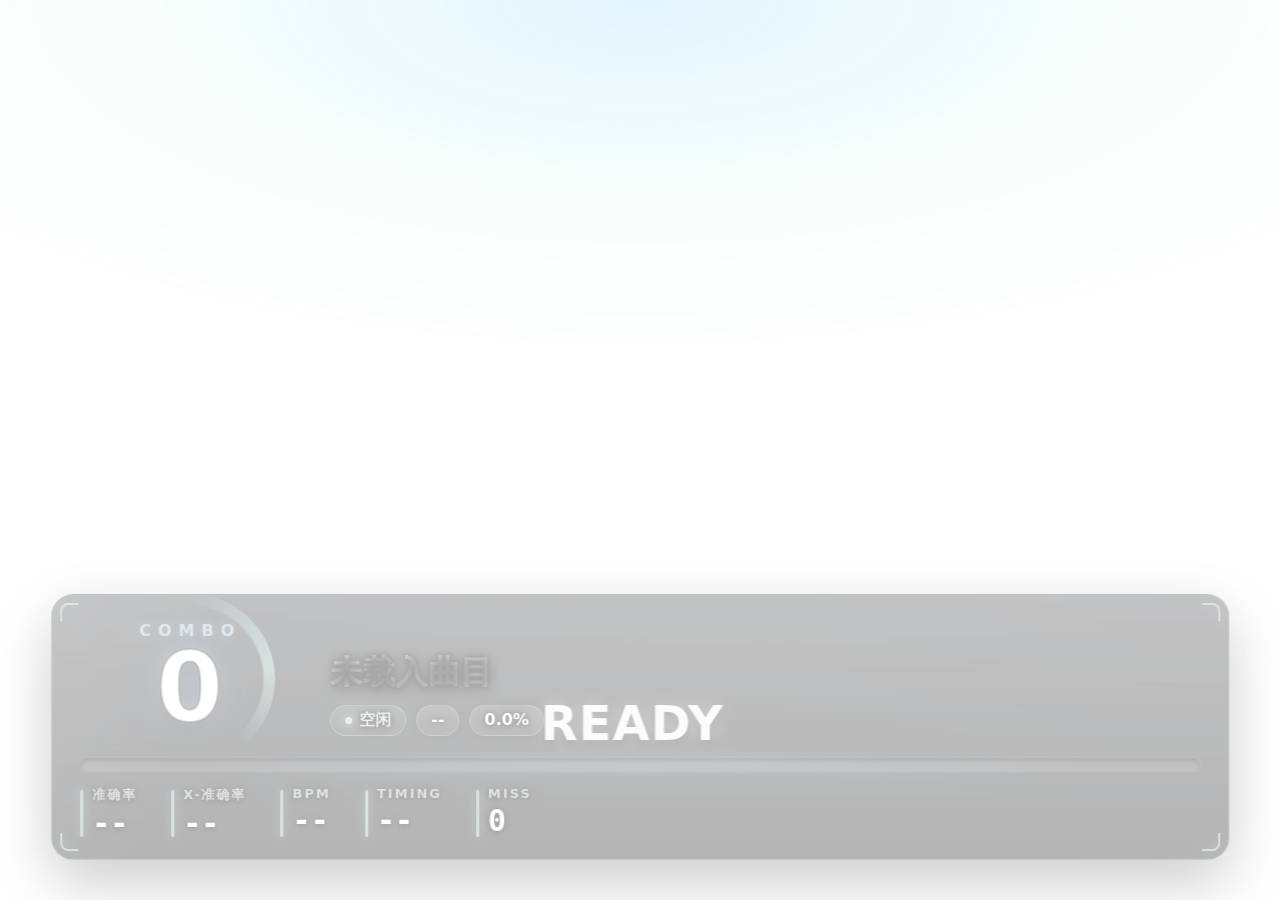
==== TADOFAI/plugins/example-overlay/index.html @ 16f61318 "initial commit" ====
<!DOCTYPE html>
<html lang="zh-CN">
<head>
<meta charset="utf-8">
<meta name="viewport" content="width=device-width, initial-scale=1">
<title>Example Overlay</title>
<!-- OBS 浏览器源用：背景全透明，只有展示内容，没有任何可交互控件 -->
<link rel="stylesheet" href="style.css">
</head>
<body class="offline">

<!-- 顶部环境光晕 -->
<div class="ambient" id="ambient"></div>

<div class="overlay" id="overlay">

  <div class="panel">
    <!-- 顶部扫光线 -->
    <div class="panel-sheen"></div>
    <!-- 四角装饰 -->
    <span class="corner corner-tl"></span>
    <span class="corner corner-tr"></span>
    <span class="corner corner-bl"></span>
    <span class="corner corner-br"></span>

    <div class="panel-main">
      <div class="combo-box">
        <div class="combo-ring"></div>
        <div class="combo-label">COMBO</div>
        <div class="combo-value" id="combo">0</div>
      </div>

      <div class="song-box">
        <div class="song" id="song">未载入曲目</div>
        <div class="tags">
          <span class="tag tag-state" id="game-state">空闲</span>
          <span class="tag" id="difficulty">--</span>
          <span class="tag" id="progress-text">0.0%</span>
        </div>
      </div>
    </div>

    <div class="bar">
      <div class="bar-glow"></div>
      <div class="bar-fill" id="progress-bar">
        <div class="bar-sheen"></div>
      </div>
      <div class="bar-head" id="bar-head"></div>
    </div>

    <div class="stats">
      <div class="stat"><span class="stat-k">准确率</span><span class="stat-v" id="accuracy">--</span></div>
      <div class="stat"><span class="stat-k">X-准确率</span><span class="stat-v" id="xaccuracy">--</span></div>
      <div class="stat"><span class="stat-k">BPM</span><span class="stat-v" id="bpm">--</span></div>
      <div class="stat"><span class="stat-k">TIMING</span><span class="stat-v" id="timing">--</span></div>
      <div class="stat"><span class="stat-k">MISS</span><span class="stat-v" id="misses">0</span></div>
    </div>
  </div>

  <!-- 命中提示 -->
  <div class="hit" id="hit">
    <div class="hit-echo" id="hit-echo"></div>
    <span class="hit-judgement" id="hit-judgement">READY</span>
    <span class="hit-timing" id="hit-timing"></span>
  </div>

  <!-- Combo 里程碑爆发 -->
  <div class="milestone" id="milestone"><span id="milestone-text"></span></div>

  <!-- 结算横幅 -->
  <div class="banner" id="banner">
    <div class="banner-sheen"></div>
    <span id="banner-text">本局结束</span>
  </div>

</div>

<!-- SDK 用绝对路径：插件页面挂在 /overlay/example-overlay/ -->
<script src="/sdk/protocol.js"></script>
<script src="/sdk/tadofai-client.js"></script>
<script src="main.js"></script>
</body>
</html>
---- TADOFAI/plugins/example-overlay/style.css ----
/*!
 * example-overlay 样式 —— OBS 浏览器源专用 · 华丽版
 * 约束：背景完全透明、无外部字体/图片、只用系统字体栈。
 * 高频命中要求动画只碰 transform / opacity / filter，避免触发布局。
 */

/* ---------- 基础 ---------- */

html, body {
  margin: 0;
  padding: 0;
  width: 100%;
  height: 100%;
  background: transparent;
  overflow: hidden;
  font-family: system-ui, "Segoe UI", "Microsoft YaHei", "PingFang SC", sans-serif;
  color: #ffffff;
  text-shadow: 0 0 4px rgba(0, 0, 0, 0.95), 0 2px 6px rgba(0, 0, 0, 0.9), 0 0 14px rgba(0, 0, 0, 0.6);
  -webkit-font-smoothing: antialiased;
}

/* 断开连接时整体压暗 */
body.offline .overlay {
  opacity: 0.35;
  filter: saturate(0.4);
}

/* ---------- 顶部环境光晕 ---------- */

.ambient {
  position: fixed;
  left: 50%;
  top: -40vh;
  width: 140vw;
  height: 80vh;
  transform: translateX(-50%);
  background: radial-gradient(
    ellipse at 50% 50%,
    rgba(90, 190, 255, 0.18) 0%,
    rgba(126, 240, 208, 0.08) 35%,
    rgba(0, 0, 0, 0) 70%
  );
  pointer-events: none;
  opacity: 0.9;
  animation: ambient-drift 12s ease-in-out infinite alternate;
  will-change: opacity, transform;
}

@keyframes ambient-drift {
  0%   { opacity: 0.55; transform: translateX(-50%) scale(1); }
  100% { opacity: 1;    transform: translateX(-50%) scale(1.08); }
}

/* ---------- 底部面板 ---------- */

.overlay {
  position: fixed;
  left: 50%;
  bottom: 40px;
  transform: translateX(-50%);
  width: 92vw;
  width: min(1400px, 92vw);
  transition: opacity 260ms ease, filter 260ms ease;
}

.panel {
  position: relative;
  border-radius: 22px;
  padding: 20px 28px 18px;
  background:
    linear-gradient(180deg, rgba(14, 18, 28, 0.72), rgba(6, 9, 16, 0.86)),
    radial-gradient(120% 160% at 0% 0%, rgba(90, 190, 255, 0.14), rgba(0, 0, 0, 0) 55%),
    radial-gradient(120% 160% at 100% 0%, rgba(126, 240, 208, 0.10), rgba(0, 0, 0, 0) 55%);
  border: 1px solid rgba(255, 255, 255, 0.14);
  box-shadow:
    0 24px 60px rgba(0, 0, 0, 0.55),
    0 0 0 1px rgba(255, 255, 255, 0.04) inset,
    0 0 40px rgba(90, 190, 255, 0.08);
  backdrop-filter: blur(6px) saturate(1.2);
  overflow: hidden;
}

/* 顶部扫光线 */
.panel-sheen {
  position: absolute;
  top: 0;
  left: -30%;
  width: 40%;
  height: 100%;
  background: linear-gradient(
    100deg,
    rgba(255, 255, 255, 0) 0%,
    rgba(255, 255, 255, 0.10) 45%,
    rgba(255, 255, 255, 0) 100%
  );
  transform: skewX(-16deg);
  animation: panel-sheen 6.5s ease-in-out infinite;
  pointer-events: none;
}

@keyframes panel-sheen {
  0%, 55%  { transform: translateX(-120%) skewX(-16deg); opacity: 0; }
  60%      { opacity: 1; }
  90%, 100%{ transform: translateX(320%) skewX(-16deg); opacity: 0; }
}

/* 四角装饰 */
.corner {
  position: absolute;
  width: 16px;
  height: 16px;
  border: 2px solid rgba(143, 216, 255, 0.75);
  pointer-events: none;
  filter: drop-shadow(0 0 6px rgba(90, 190, 255, 0.55));
}
.corner-tl { top: 8px;    left: 8px;    border-right: 0; border-bottom: 0; border-top-left-radius: 8px; }
.corner-tr { top: 8px;    right: 8px;   border-left: 0;  border-bottom: 0; border-top-right-radius: 8px; }
.corner-bl { bottom: 8px; left: 8px;    border-right: 0; border-top: 0;    border-bottom-left-radius: 8px; }
.corner-br { bottom: 8px; right: 8px;   border-left: 0;  border-top: 0;    border-bottom-right-radius: 8px; }

.panel-main {
  display: flex;
  align-items: flex-end;
  gap: 30px;
  position: relative;
  z-index: 1;
}

/* ---------- Combo ---------- */

.combo-box {
  position: relative;
  flex: 0 0 auto;
  display: flex;
  flex-direction: column;
  align-items: center;
  min-width: 200px;
  padding: 6px 10px;
}

/* 旋转光环 */
.combo-ring {
  position: absolute;
  top: 50%;
  left: 50%;
  width: 170px;
  height: 170px;
  margin: -85px 0 0 -85px;
  border-radius: 50%;
  background: conic-gradient(
    from 0deg,
    rgba(90, 190, 255, 0) 0deg,
    rgba(90, 190, 255, 0.55) 40deg,
    rgba(126, 240, 208, 0.75) 80deg,
    rgba(90, 190, 255, 0) 140deg,
    rgba(90, 190, 255, 0) 360deg
  );
  -webkit-mask: radial-gradient(circle, transparent 60%, #000 62%);
          mask: radial-gradient(circle, transparent 60%, #000 62%);
  animation: ring-spin 4.5s linear infinite;
  opacity: 0.9;
  pointer-events: none;
  will-change: transform;
}

@keyframes ring-spin {
  to { transform: rotate(360deg); }
}

.combo-label {
  position: relative;
  font-size: 16px;
  letter-spacing: 7px;
  font-weight: 700;
  color: #8fd8ff;
  opacity: 0.9;
  text-shadow: 0 0 10px rgba(90, 190, 255, 0.7);
}

.combo-value {
  position: relative;
  font-size: 96px;
  line-height: 1;
  font-weight: 800;
  font-variant-numeric: tabular-nums;
  letter-spacing: 1px;
  color: #ffffff;
  -webkit-text-stroke: 2px rgba(0, 0, 0, 0.45);
  text-shadow:
    0 0 14px rgba(90, 190, 255, 0.65),
    0 0 34px rgba(90, 190, 255, 0.35),
    0 5px 12px rgba(0, 0, 0, 0.95);
  will-change: transform;
  transition: color 200ms ease;
}

/* 高连击：暖色渐变 */
.combo-value.hot {
  color: #ffd77a;
  text-shadow:
    0 0 16px rgba(255, 190, 90, 0.75),
    0 0 40px rgba(255, 140, 60, 0.45),
    0 5px 12px rgba(0, 0, 0, 0.95);
}

/* 超高连击：粉紫渐变 */
.combo-value.blaze {
  color: #ff9df0;
  text-shadow:
    0 0 18px rgba(255, 120, 220, 0.8),
    0 0 46px rgba(180, 90, 255, 0.5),
    0 5px 12px rgba(0, 0, 0, 0.95);
}

/* 命中脉冲 */
.combo-value.pulse-a { animation: combo-pulse-a 180ms ease-out; }
.combo-value.pulse-b { animation: combo-pulse-b 180ms ease-out; }

@keyframes combo-pulse-a {
  0%   { transform: scale(1); }
  35%  { transform: scale(1.14); }
  100% { transform: scale(1); }
}
@keyframes combo-pulse-b {
  0%   { transform: scale(1); }
  35%  { transform: scale(1.14); }
  100% { transform: scale(1); }
}

/* ---------- 曲名与标签 ---------- */

.song-box {
  flex: 1 1 auto;
  min-width: 0;
  padding-bottom: 6px;
}

.song {
  font-size: 32px;
  font-weight: 700;
  white-space: nowrap;
  overflow: hidden;
  text-overflow: ellipsis;
  letter-spacing: 0.5px;
  background: linear-gradient(180deg, #ffffff, #cfe6ff);
  -webkit-background-clip: text;
          background-clip: text;
  -webkit-text-fill-color: transparent;
  filter: drop-shadow(0 2px 6px rgba(0, 0, 0, 0.85));
}

.tags {
  margin-top: 10px;
  display: flex;
  gap: 10px;
  flex-wrap: wrap;
}

.tag {
  position: relative;
  font-size: 16px;
  font-weight: 600;
  padding: 4px 14px;
  border-radius: 999px;
  background: linear-gradient(180deg, rgba(255, 255, 255, 0.16), rgba(255, 255, 255, 0.06));
  border: 1px solid rgba(255, 255, 255, 0.20);
  font-variant-numeric: tabular-nums;
  box-shadow: 0 2px 8px rgba(0, 0, 0, 0.35), 0 0 0 1px rgba(255, 255, 255, 0.04) inset;
  transition: color 220ms ease, border-color 220ms ease, box-shadow 220ms ease;
}

.tag-state {
  color: #9fe8b0;
  border-color: rgba(159, 232, 176, 0.35);
  box-shadow: 0 2px 8px rgba(0, 0, 0, 0.35), 0 0 14px rgba(120, 255, 170, 0.18);
}

/* 状态灯小圆点 */
.tag-state::before {
  content: "";
  display: inline-block;
  width: 7px;
  height: 7px;
  margin-right: 7px;
  border-radius: 50%;
  background: currentColor;
  box-shadow: 0 0 8px currentColor;
  vertical-align: middle;
  animation: dot-blink 2s ease-in-out infinite;
}

@keyframes dot-blink {
  0%, 100% { opacity: 1; }
  50%      { opacity: 0.35; }
}

.stale .tag-state {
  color: #ffcf7a;
  border-color: rgba(255, 207, 122, 0.4);
  box-shadow: 0 2px 8px rgba(0, 0, 0, 0.35), 0 0 14px rgba(255, 190, 90, 0.25);
}

/* ---------- 进度条 ---------- */

.bar {
  position: relative;
  margin-top: 16px;
  height: 14px;
  border-radius: 999px;
  background: linear-gradient(180deg, rgba(255, 255, 255, 0.08), rgba(255, 255, 255, 0.16));
  overflow: visible;
  box-shadow:
    inset 0 2px 5px rgba(0, 0, 0, 0.7),
    0 0 0 1px rgba(255, 255, 255, 0.06);
}

.bar-glow {
  position: absolute;
  left: 0;
  right: 0;
  top: 50%;
  height: 26px;
  margin-top: -13px;
  border-radius: 999px;
  background: radial-gradient(60% 100% at 50% 50%, rgba(90, 190, 255, 0.28), rgba(0, 0, 0, 0) 70%);
  filter: blur(6px);
  pointer-events: none;
  opacity: 0.85;
  animation: bar-breathe 3.4s ease-in-out infinite;
}

@keyframes bar-breathe {
  0%, 100% { opacity: 0.5; }
  50%      { opacity: 1; }
}

.bar-fill {
  position: absolute;
  top: 1px;
  right: 1px;
  bottom: 1px;
  left: 1px;
  transform-origin: left center;
  transform: scaleX(0);
  border-radius: 999px;
  overflow: hidden;
  background: linear-gradient(90deg, #3ea8ff, #7ef0d0 60%, #b7ffe6);
  box-shadow:
    0 0 16px rgba(90, 190, 255, 0.75),
    0 0 34px rgba(126, 240, 208, 0.4);
  will-change: transform;
}

/* 流光扫过 */
.bar-sheen {
  position: absolute;
  top: 0;
  left: -40%;
  width: 40%;
  height: 100%;
  background: linear-gradient(
    100deg,
    rgba(255, 255, 255, 0) 0%,
    rgba(255, 255, 255, 0.55) 50%,
    rgba(255, 255, 255, 0) 100%
  );
  transform: skewX(-20deg);
  animation: bar-sheen 2.4s linear infinite;
}

@keyframes bar-sheen {
  0%   { transform: translateX(0) skewX(-20deg); }
  100% { transform: translateX(360%) skewX(-20deg); }
}

/* 端点光球 */
.bar-head {
  position: absolute;
  top: 50%;
  left: 0;
  width: 20px;
  height: 20px;
  margin: -10px 0 0 -10px;
  border-radius: 50%;
  background: radial-gradient(circle, #ffffff 0%, #b7ffe6 35%, rgba(126, 240, 208, 0) 70%);
  box-shadow: 0 0 18px rgba(126, 240, 208, 0.9);
  transform: scaleX(0);
  transform-origin: left center;
  pointer-events: none;
  will-change: transform;
}

/* ---------- 数值行 ---------- */

.stats {
  margin-top: 14px;
  display: flex;
  gap: 34px;
  flex-wrap: wrap;
  position: relative;
  z-index: 1;
}

.stat {
  position: relative;
  display: flex;
  flex-direction: column;
  gap: 2px;
  padding-left: 12px;
}

/* 左侧竖向渐变条 */
.stat::before {
  content: "";
  position: absolute;
  left: 0;
  top: 4px;
  bottom: 4px;
  width: 3px;
  border-radius: 2px;
  background: linear-gradient(180deg, #8fd8ff, #7ef0d0);
  opacity: 0.75;
  box-shadow: 0 0 8px rgba(126, 240, 208, 0.6);
}

.stat-k {
  font-size: 13px;
  letter-spacing: 2px;
  color: #9fb4c8;
  font-weight: 600;
}

.stat-v {
  font-size: 30px;
  font-weight: 700;
  font-variant-numeric: tabular-nums;
  font-family: ui-monospace, Consolas, "Cascadia Mono", monospace;
  color: #ffffff;
  transition: color 180ms ease, text-shadow 180ms ease;
}

/* 命中时数值轻微发光 */
.stat-v.flash-a { animation: stat-flash-a 220ms ease-out; }
.stat-v.flash-b { animation: stat-flash-b 220ms ease-out; }

@keyframes stat-flash-a {
  0%   { text-shadow: 0 0 0 rgba(255, 255, 255, 0); }
  40%  { text-shadow: 0 0 14px rgba(143, 216, 255, 0.9); }
  100% { text-shadow: 0 0 0 rgba(255, 255, 255, 0); }
}
@keyframes stat-flash-b {
  0%   { text-shadow: 0 0 0 rgba(255, 255, 255, 0); }
  40%  { text-shadow: 0 0 14px rgba(143, 216, 255, 0.9); }
  100% { text-shadow: 0 0 0 rgba(255, 255, 255, 0); }
}

/* ---------- 命中提示 ---------- */

.hit {
  position: fixed;
  left: 50%;
  top: 38%;
  transform: translateX(-50%);
  display: flex;
  align-items: baseline;
  gap: 16px;
  opacity: 0.95;
  will-change: transform, opacity, filter;
}

/* 拖尾残影 */
.hit-echo {
  position: absolute;
  inset: 0;
  display: flex;
  align-items: baseline;
  gap: 16px;
  justify-content: center;
  opacity: 0;
  pointer-events: none;
  filter: blur(6px);
  will-change: transform, opacity;
}

.hit-judgement {
  font-size: 48px;
  font-weight: 800;
  letter-spacing: 1px;
  color: #ffffff;
  text-shadow: 0 0 18px rgba(255, 255, 255, 0.45), 0 4px 10px rgba(0, 0, 0, 0.95);
}

.hit-timing {
  font-size: 32px;
  font-weight: 700;
  font-variant-numeric: tabular-nums;
  font-family: ui-monospace, Consolas, "Cascadia Mono", monospace;
  color: #ffe08a;
  text-shadow: 0 0 12px rgba(255, 200, 90, 0.6), 0 4px 10px rgba(0, 0, 0, 0.95);
}

/* 判定分级配色 */
.hit.j-perfect .hit-judgement {
  color: #9ff0ff;
  text-shadow: 0 0 20px rgba(120, 230, 255, 0.85), 0 4px 10px rgba(0, 0, 0, 0.95);
}
.hit.j-perfectplus .hit-judgement {
  color: #b7ffe6;
  text-shadow: 0 0 22px rgba(126, 240, 208, 0.95), 0 0 40px rgba(126, 240, 208, 0.5), 0 4px 10px rgba(0, 0, 0, 0.95);
}
.hit.j-early .hit-judgement,
.hit.j-late .hit-judgement {
  color: #ffe08a;
  text-shadow: 0 0 18px rgba(255, 200, 90, 0.8), 0 4px 10px rgba(0, 0, 0, 0.95);
}
.hit.j-veryearly .hit-judgement,
.hit.j-verylate .hit-judgement {
  color: #ffb066;
  text-shadow: 0 0 18px rgba(255, 150, 80, 0.85), 0 4px 10px rgba(0, 0, 0, 0.95);
}

/* 断 Combo */
.hit.miss .hit-judgement,
.hit.miss .hit-timing {
  color: #ff5f5f;
  text-shadow: 0 0 14px rgba(255, 60, 60, 0.9), 0 4px 10px rgba(0, 0, 0, 0.95);
}

/* 命中动画：两个同名效果交替 */
@keyframes hit-pop-a {
  0%   { transform: translateX(-50%) scale(0.72); opacity: 0; filter: blur(6px); }
  28%  { opacity: 1; filter: blur(0); }
  60%  { transform: translateX(-50%) scale(1.05); }
  100% { transform: translateX(-50%) scale(1.02); opacity: 0.95; filter: blur(0); }
}
@keyframes hit-pop-b {
  0%   { transform: translateX(-50%) scale(0.72); opacity: 0; filter: blur(6px); }
  28%  { opacity: 1; filter: blur(0); }
  60%  { transform: translateX(-50%) scale(1.05); }
  100% { transform: translateX(-50%) scale(1.02); opacity: 0.95; filter: blur(0); }
}

.hit.pop-a { animation: hit-pop-a 220ms cubic-bezier(0.22, 1, 0.36, 1); }
.hit.pop-b { animation: hit-pop-b 220ms cubic-bezier(0.22, 1, 0.36, 1); }

/* 残影动画 */
@keyframes echo-a {
  0%   { opacity: 0.7; transform: translateX(-50%) scale(0.85); filter: blur(4px); }
  100% { opacity: 0;   transform: translateX(-50%) scale(1.18); filter: blur(10px); }
}
@keyframes echo-b {
  0%   { opacity: 0.7; transform: translateX(-50%) scale(0.85); filter: blur(4px); }
  100% { opacity: 0;   transform: translateX(-50%) scale(1.18); filter: blur(10px); }
}
.hit.echo-a .hit-echo { animation: echo-a 260ms ease-out; }
.hit.echo-b .hit-echo { animation: echo-b 260ms ease-out; }

/* ---------- Combo 里程碑 ---------- */

.milestone {
  position: fixed;
  left: 50%;
  top: 28%;
  transform: translateX(-50%) scale(0.7);
  padding: 10px 28px;
  border-radius: 999px;
  font-size: 40px;
  font-weight: 800;
  letter-spacing: 3px;
  color: #fff;
  background: linear-gradient(90deg, rgba(90, 190, 255, 0.25), rgba(126, 240, 208, 0.3), rgba(255, 157, 240, 0.25));
  border: 1px solid rgba(255, 255, 255, 0.35);
  box-shadow: 0 0 40px rgba(126, 240, 208, 0.55), 0 0 80px rgba(90, 190, 255, 0.35);
  opacity: 0;
  pointer-events: none;
  white-space: nowrap;
  text-shadow: 0 0 20px rgba(255, 255, 255, 0.7), 0 4px 12px rgba(0, 0, 0, 0.9);
  will-change: transform, opacity;
}

.milestone.show {
  animation: milestone-pop 1200ms cubic-bezier(0.22, 1, 0.36, 1);
}

@keyframes milestone-pop {
  0%   { opacity: 0; transform: translateX(-50%) scale(0.6); filter: blur(8px); }
  18%  { opacity: 1; transform: translateX(-50%) scale(1.08); filter: blur(0); }
  32%  { transform: translateX(-50%) scale(1); }
  78%  { opacity: 1; transform: translateX(-50%) scale(1); }
  100% { opacity: 0; transform: translateX(-50%) scale(1.25); filter: blur(6px); }
}

/* ---------- 结算横幅 ---------- */

.banner {
  position: fixed;
  left: 50%;
  top: 22%;
  transform: translateX(-50%) scale(0.94);
  padding: 16px 40px;
  border-radius: 18px;
  background:
    linear-gradient(180deg, rgba(14, 18, 28, 0.88), rgba(6, 9, 16, 0.92)),
    radial-gradient(120% 160% at 0% 0%, rgba(90, 190, 255, 0.16), rgba(0, 0, 0, 0) 60%),
    radial-gradient(120% 160% at 100% 0%, rgba(255, 157, 240, 0.12), rgba(0, 0, 0, 0) 60%);
  border: 1px solid rgba(255, 255, 255, 0.22);
  font-size: 36px;
  font-weight: 700;
  letter-spacing: 2px;
  white-space: nowrap;
  opacity: 0;
  overflow: hidden;
  box-shadow:
    0 20px 50px rgba(0, 0, 0, 0.55),
    0 0 50px rgba(126, 240, 208, 0.25);
  transition: opacity 260ms ease, transform 320ms cubic-bezier(0.22, 1, 0.36, 1);
}

.banner-sheen {
  position: absolute;
  top: 0;
  left: -40%;
  width: 40%;
  height: 100%;
  background: linear-gradient(
    100deg,
    rgba(255, 255, 255, 0) 0%,
    rgba(255, 255, 255, 0.22) 50%,
    rgba(255, 255, 255, 0) 100%
  );
  transform: skewX(-18deg);
  pointer-events: none;
}

.banner.show {
  opacity: 1;
  transform: translateX(-50%) scale(1);
}

.banner.show .banner-sheen {
  animation: banner-sheen 1.6s ease-out;
}

@keyframes banner-sheen {
  0%   { transform: translateX(0) skewX(-18deg); opacity: 0; }
  20%  { opacity: 1; }
  100% { transform: translateX(360%) skewX(-18deg); opacity: 0; }
}

/* ---------- 信号中断提示 ---------- */

.stale::after {
  content: "信号中断 · 显示最后一份状态";
  position: absolute;
  right: 28px;
  top: -28px;
  font-size: 15px;
  font-weight: 600;
  color: #ffcf7a;
  letter-spacing: 1px;
  text-shadow: 0 0 10px rgba(255, 190, 90, 0.6), 0 2px 6px rgba(0, 0, 0, 0.9);
  animation: dot-blink 1.6s ease-in-out infinite;
}
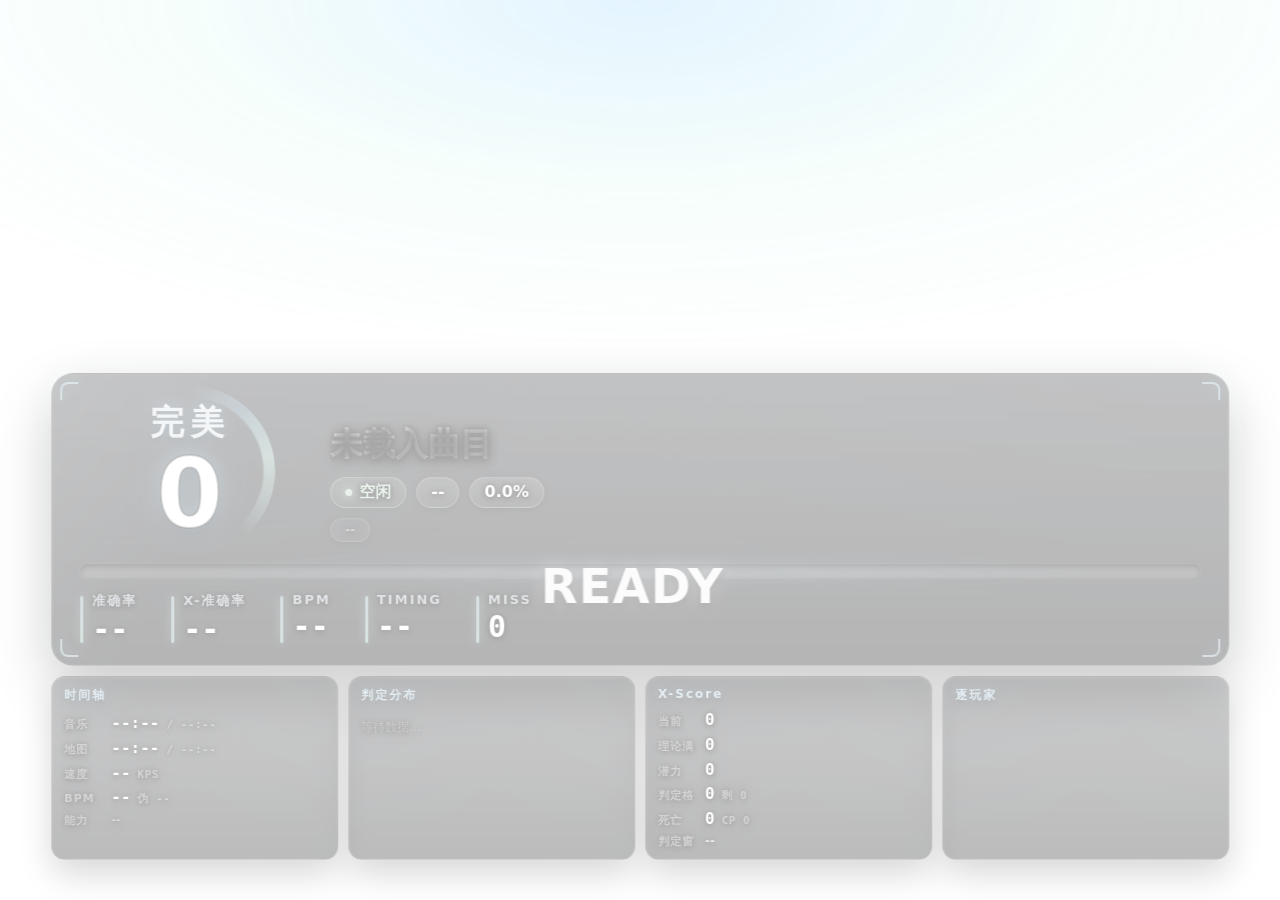
==== commit 251b0280: "feat: 补齐网页端所需上报链路、修复 40 秒周期断连、Combo 改为完美连击 Mod (TADOFAI.Mod)： - 新增 Reflect.cs / GameRefs.Extended.cs" ====
--- a/TADOFAI/plugins/example-overlay/index.html
+++ b/TADOFAI/plugins/example-overlay/index.html
@@ -26,7 +26,7 @@
     <div class="panel-main">
       <div class="combo-box">
         <div class="combo-ring"></div>
-        <div class="combo-label">COMBO</div>
+        <div class="combo-label" id="combo-title">完美</div>
         <div class="combo-value" id="combo">0</div>
       </div>
 
@@ -36,6 +36,9 @@
           <span class="tag tag-state" id="game-state">空闲</span>
           <span class="tag" id="difficulty">--</span>
           <span class="tag" id="progress-text">0.0%</span>
+        </div>
+        <div class="tags">
+          <span class="tag tag-dim" id="map-info">--</span>
         </div>
       </div>
     </div>
@@ -57,6 +60,70 @@
     </div>
   </div>
 
+  <!-- 扩展数据面板：时间轴 / 判定分布 / X-Score / 逐玩家 -->
+  <div class="x-deck" id="x-deck">
+
+    <div class="x-card x-card-clock">
+      <div class="x-title">时间轴</div>
+      <div class="x-line">
+        <span class="x-k">音乐</span>
+        <span class="x-v" id="x-music-time">--:--</span>
+        <span class="x-sub" id="x-music-len">/ --:--</span>
+      </div>
+      <div class="x-line">
+        <span class="x-k">地图</span>
+        <span class="x-v" id="x-map-time">--:--</span>
+        <span class="x-sub" id="x-map-len">/ --:--</span>
+      </div>
+      <div class="x-line">
+        <span class="x-k">速度</span>
+        <span class="x-v" id="x-kps">--</span>
+        <span class="x-sub">KPS</span>
+      </div>
+      <div class="x-line">
+        <span class="x-k">BPM</span>
+        <span class="x-v" id="x-bpm-tile">--</span>
+        <span class="x-sub" id="x-bpm-extra">伪 --</span>
+      </div>
+      <div class="x-line x-line-caps">
+        <span class="x-k">能力</span>
+        <span class="x-v x-caps" id="x-caps">--</span>
+      </div>
+    </div>
+
+    <div class="x-card x-card-hist">
+      <div class="x-title">判定分布 <span class="x-sub" id="x-hist-total"></span></div>
+      <div class="x-hist" id="x-hist"><div class="x-empty">等待数据…</div></div>
+    </div>
+
+    <div class="x-card x-card-score">
+      <div class="x-title">X-Score <span class="x-sub" id="x-pure"></span></div>
+      <div class="x-line"><span class="x-k">当前</span><span class="x-v" id="x-xscore">0</span></div>
+      <div class="x-line"><span class="x-k">理论满</span><span class="x-v" id="x-maxscore">0</span></div>
+      <div class="x-line"><span class="x-k">潜力</span><span class="x-v" id="x-potential">0</span></div>
+      <div class="x-line">
+        <span class="x-k">判定格</span>
+        <span class="x-v" id="x-judged">0</span>
+        <span class="x-sub" id="x-remaining">剩 0</span>
+      </div>
+      <div class="x-line">
+        <span class="x-k">死亡</span>
+        <span class="x-v" id="x-deaths">0</span>
+        <span class="x-sub" id="x-checkpoints">CP 0</span>
+      </div>
+      <div class="x-line">
+        <span class="x-k">判定窗</span>
+        <span class="x-v" id="x-window">--</span>
+      </div>
+    </div>
+
+    <div class="x-card x-card-players" id="x-players-card">
+      <div class="x-title">逐玩家 <span class="x-sub" id="x-player-count"></span></div>
+      <div class="x-players" id="x-players"></div>
+    </div>
+
+  </div>
+
   <!-- 命中提示 -->
   <div class="hit" id="hit">
     <div class="hit-echo" id="hit-echo"></div>
@@ -66,6 +133,9 @@
 
   <!-- Combo 里程碑爆发 -->
   <div class="milestone" id="milestone"><span id="milestone-text"></span></div>
+
+  <!-- 检查点提示 -->
+  <div class="x-notice" id="x-notice"></div>
 
   <!-- 结算横幅 -->
   <div class="banner" id="banner">
@@ -80,4 +150,4 @@
 <script src="/sdk/tadofai-client.js"></script>
 <script src="main.js"></script>
 </body>
-</html>+</html>
--- a/TADOFAI/plugins/example-overlay/style.css
+++ b/TADOFAI/plugins/example-overlay/style.css
@@ -167,14 +167,18 @@
   to { transform: rotate(360deg); }
 }
 
+/* 标题「完美 / 连击」（JipperOverlayer 的 ComboTitle，字号约为数值的 0.37 倍） */
 .combo-label {
   position: relative;
-  font-size: 16px;
-  letter-spacing: 7px;
+  font-size: 34px;
+  letter-spacing: 6px;
   font-weight: 700;
-  color: #8fd8ff;
-  opacity: 0.9;
-  text-shadow: 0 0 10px rgba(90, 190, 255, 0.7);
+  color: #eaf6ff;
+  opacity: 0.92;
+  text-shadow:
+    0 0 12px rgba(90, 190, 255, 0.75),
+    0 0 30px rgba(90, 190, 255, 0.35),
+    0 3px 8px rgba(0, 0, 0, 0.9);
 }
 
 .combo-value {
@@ -194,18 +198,16 @@
   transition: color 200ms ease;
 }
 
-/* 高连击：暖色渐变 */
+/* 高连击：暖色辉光（颜色本身由脚本按完美率内联着色，这里只加强光晕） */
 .combo-value.hot {
-  color: #ffd77a;
   text-shadow:
     0 0 16px rgba(255, 190, 90, 0.75),
     0 0 40px rgba(255, 140, 60, 0.45),
     0 5px 12px rgba(0, 0, 0, 0.95);
 }
 
-/* 超高连击：粉紫渐变 */
+/* 超高连击：粉紫辉光（同上，颜色以内联样式为准） */
 .combo-value.blaze {
-  color: #ff9df0;
   text-shadow:
     0 0 18px rgba(255, 120, 220, 0.8),
     0 0 46px rgba(180, 90, 255, 0.5),
@@ -660,4 +662,343 @@
   letter-spacing: 1px;
   text-shadow: 0 0 10px rgba(255, 190, 90, 0.6), 0 2px 6px rgba(0, 0, 0, 0.9);
   animation: dot-blink 1.6s ease-in-out infinite;
+}
+
+/* ==========================================================
+   扩展数据面板（x-deck）
+   主面板下方的一排卡片：时间轴 / 判定分布 / X-Score / 逐玩家。
+   这些数据来自新增的上报字段，是否可信由 hello.capabilities 决定；
+   老版本游戏缺字段时 Mod 不上报，对应行显示 "--"。
+   ========================================================== */
+
+.x-deck {
+  display: grid;
+  grid-template-columns: repeat(4, minmax(0, 1fr));
+  gap: 10px;
+  margin-top: 10px;
+  position: relative;
+  z-index: 1;
+}
+
+.x-card {
+  position: relative;
+  border-radius: 14px;
+  padding: 10px 12px 9px;
+  background:
+    linear-gradient(180deg, rgba(14, 18, 28, 0.6), rgba(6, 9, 16, 0.78)),
+    radial-gradient(120% 160% at 0% 0%, rgba(90, 190, 255, 0.10), rgba(0, 0, 0, 0) 60%),
+    radial-gradient(120% 160% at 100% 0%, rgba(126, 240, 208, 0.07), rgba(0, 0, 0, 0) 60%);
+  border: 1px solid rgba(255, 255, 255, 0.10);
+  box-shadow:
+    0 14px 34px rgba(0, 0, 0, 0.45),
+    0 0 0 1px rgba(255, 255, 255, 0.03) inset;
+  backdrop-filter: blur(5px) saturate(1.15);
+  overflow: hidden;
+  min-width: 0;
+}
+
+.x-title {
+  display: flex;
+  align-items: baseline;
+  justify-content: space-between;
+  gap: 8px;
+  margin-bottom: 7px;
+  font-size: 12px;
+  font-weight: 700;
+  letter-spacing: 2px;
+  color: #8fd8ff;
+  text-shadow: 0 0 10px rgba(90, 190, 255, 0.4), 0 2px 6px rgba(0, 0, 0, 0.9);
+}
+
+.x-line {
+  display: flex;
+  align-items: baseline;
+  gap: 7px;
+  line-height: 1.55;
+  white-space: nowrap;
+  min-width: 0;
+}
+
+.x-line-caps {
+  align-items: flex-start;
+  margin-top: 2px;
+}
+
+.x-k {
+  flex: 0 0 40px;
+  font-size: 11px;
+  font-weight: 600;
+  letter-spacing: 1px;
+  color: rgba(255, 255, 255, 0.48);
+}
+
+.x-v {
+  font-size: 16px;
+  font-weight: 700;
+  font-variant-numeric: tabular-nums;
+  font-family: ui-monospace, Consolas, "Cascadia Mono", monospace;
+  color: #ffffff;
+  min-width: 0;
+}
+
+.x-sub {
+  font-size: 11px;
+  font-weight: 600;
+  font-variant-numeric: tabular-nums;
+  font-family: ui-monospace, Consolas, "Cascadia Mono", monospace;
+  letter-spacing: 0.5px;
+  color: rgba(255, 255, 255, 0.46);
+}
+
+/* 判定窗与能力位文本较长：允许换行，别被卡片裁掉 */
+#x-window,
+.x-caps {
+  font-size: 12px;
+  font-weight: 600;
+  font-family: inherit;
+  line-height: 1.5;
+  white-space: normal;
+  text-align: right;
+  color: rgba(255, 255, 255, 0.72);
+}
+
+.x-caps {
+  font-size: 11px;
+  color: rgba(255, 255, 255, 0.5);
+  word-break: break-word;
+}
+
+.x-empty {
+  padding: 8px 0 6px;
+  font-size: 12px;
+  color: rgba(255, 255, 255, 0.32);
+}
+
+/* ---------- 判定分布 ---------- */
+
+/* 16 种判定放在两列里，卡片高度减半 */
+.x-hist {
+  display: grid;
+  grid-template-columns: repeat(2, minmax(0, 1fr));
+  gap: 2px 12px;
+}
+
+.x-bar-row {
+  display: grid;
+  grid-template-columns: 52px minmax(0, 1fr) 26px;
+  align-items: center;
+  gap: 5px;
+  height: 15px;
+  --j: #8fd6ff;
+}
+
+.x-bar-k {
+  font-size: 11px;
+  font-weight: 600;
+  white-space: nowrap;
+  overflow: hidden;
+  text-overflow: ellipsis;
+  color: var(--j);
+  opacity: 0.78;
+}
+
+.x-bar-track {
+  display: block;
+  height: 6px;
+  border-radius: 3px;
+  background: rgba(255, 255, 255, 0.08);
+  overflow: hidden;
+}
+
+.x-bar-fill {
+  display: block;
+  width: 100%;
+  height: 100%;
+  border-radius: 3px;
+  background: var(--j);
+  box-shadow: 0 0 8px var(--j);
+  transform: scaleX(0);
+  transform-origin: left center;
+  transition: transform 140ms linear;
+  will-change: transform;
+}
+
+.x-bar-v {
+  font-size: 11px;
+  font-weight: 700;
+  font-variant-numeric: tabular-nums;
+  font-family: ui-monospace, Consolas, "Cascadia Mono", monospace;
+  text-align: right;
+  color: rgba(255, 255, 255, 0.78);
+}
+
+/* ---------- 逐玩家 ---------- */
+
+.x-players {
+  display: grid;
+  grid-template-columns: minmax(0, 1fr);
+  gap: 4px;
+}
+
+.x-player {
+  display: grid;
+  grid-template-columns: 24px minmax(0, 1fr) 46px 40px auto;
+  align-items: center;
+  gap: 7px;
+  height: 18px;
+  --pc: #8fd6ff;
+}
+
+.x-player-name {
+  font-size: 11px;
+  font-weight: 700;
+  color: var(--pc);
+  text-shadow: 0 0 8px var(--pc);
+}
+
+.x-player-bar {
+  display: block;
+  height: 5px;
+  border-radius: 3px;
+  background: rgba(255, 255, 255, 0.08);
+  overflow: hidden;
+}
+
+.x-player-fill {
+  display: block;
+  width: 100%;
+  height: 100%;
+  border-radius: 3px;
+  background: var(--pc);
+  box-shadow: 0 0 8px var(--pc);
+  transform: scaleX(0);
+  transform-origin: left center;
+  transition: transform 140ms linear;
+  will-change: transform;
+}
+
+.x-player-acc,
+.x-player-combo {
+  font-size: 11px;
+  font-weight: 700;
+  font-variant-numeric: tabular-nums;
+  font-family: ui-monospace, Consolas, "Cascadia Mono", monospace;
+  text-align: right;
+  color: rgba(255, 255, 255, 0.82);
+}
+
+.x-player-tag {
+  font-size: 10px;
+  font-weight: 600;
+  white-space: nowrap;
+  color: rgba(255, 255, 255, 0.52);
+}
+
+/* ---------- 检查点 / 变更提示 ---------- */
+
+.x-notice {
+  position: fixed;
+  left: 50%;
+  top: 10%;
+  transform: translateX(-50%) translateY(-6px);
+  padding: 6px 18px;
+  border-radius: 999px;
+  font-size: 18px;
+  font-weight: 700;
+  letter-spacing: 2px;
+  white-space: nowrap;
+  color: #d8f4ff;
+  background: linear-gradient(90deg, rgba(90, 190, 255, 0.22), rgba(126, 240, 208, 0.22));
+  border: 1px solid rgba(255, 255, 255, 0.28);
+  box-shadow: 0 0 26px rgba(126, 240, 208, 0.4);
+  opacity: 0;
+  pointer-events: none;
+  transition: opacity 200ms ease, transform 260ms cubic-bezier(0.22, 1, 0.36, 1);
+}
+
+.x-notice.show {
+  opacity: 1;
+  transform: translateX(-50%) translateY(0);
+}
+
+/* ---------- 判定分级配色 ---------- */
+
+/* 命中文字：本组是新增判定（老 CSS 已覆盖 j-perfect / j-perfectplus /
+   j-early / j-late / j-veryearly / j-verylate，这里只补新的） */
+.hit.j-tooearly .hit-judgement,
+.hit.j-toolate .hit-judgement,
+.hit.j-fail .hit-judgement {
+  color: #ff5f5f;
+  text-shadow: 0 0 16px rgba(255, 60, 60, 0.85), 0 4px 10px rgba(0, 0, 0, 0.95);
+}
+
+.hit.j-xperfect .hit-judgement {
+  color: #4dccff;
+  text-shadow:
+    0 0 22px rgba(77, 204, 255, 0.9),
+    0 0 44px rgba(77, 204, 255, 0.45),
+    0 4px 10px rgba(0, 0, 0, 0.95);
+}
+
+.hit.j-multi .hit-judgement {
+  color: #ffd24e;
+  text-shadow: 0 0 16px rgba(255, 200, 60, 0.8), 0 4px 10px rgba(0, 0, 0, 0.95);
+}
+
+.hit.j-auto .hit-judgement {
+  color: #9aa6b2;
+}
+
+.hit.j-midspin .hit-judgement {
+  color: #c58cff;
+  text-shadow: 0 0 16px rgba(180, 120, 255, 0.8), 0 4px 10px rgba(0, 0, 0, 0.95);
+}
+
+/* 判定分布条：同样按判定分级取色（--j 供 .x-bar-fill / .x-bar-k 使用） */
+.x-bar-row.j-tooearly,
+.x-bar-row.j-toolate,
+.x-bar-row.j-fail { --j: #ff5f5f; }
+
+.x-bar-row.j-veryearly,
+.x-bar-row.j-verylate { --j: #ffb066; }
+
+.x-bar-row.j-early,
+.x-bar-row.j-late { --j: #ffe08a; }
+
+.x-bar-row.j-perfect,
+.x-bar-row.j-perfectplus { --j: #9ff0ff; }
+
+.x-bar-row.j-xperfect { --j: #4dccff; }
+
+.x-bar-row.j-multi { --j: #ffd24e; }
+
+.x-bar-row.j-auto { --j: #9aa6b2; }
+
+.x-bar-row.j-midspin { --j: #c58cff; }
+
+.x-bar-row.j-plain { --j: #8fd6ff; }
+
+/* 主面板的第二行标签（关卡信息）低调一点 */
+.tags .tag-dim {
+  font-size: 12px;
+  color: rgba(255, 255, 255, 0.5);
+  border-color: rgba(255, 255, 255, 0.12);
+  background: rgba(255, 255, 255, 0.04);
+}
+
+/* ---------- 窄屏回退 ---------- */
+
+@media (max-width: 1100px) {
+  .x-deck {
+    grid-template-columns: repeat(2, minmax(0, 1fr));
+  }
+}
+
+@media (max-width: 680px) {
+  .x-deck {
+    grid-template-columns: minmax(0, 1fr);
+  }
+  .x-hist {
+    grid-template-columns: minmax(0, 1fr);
+  }
 }
